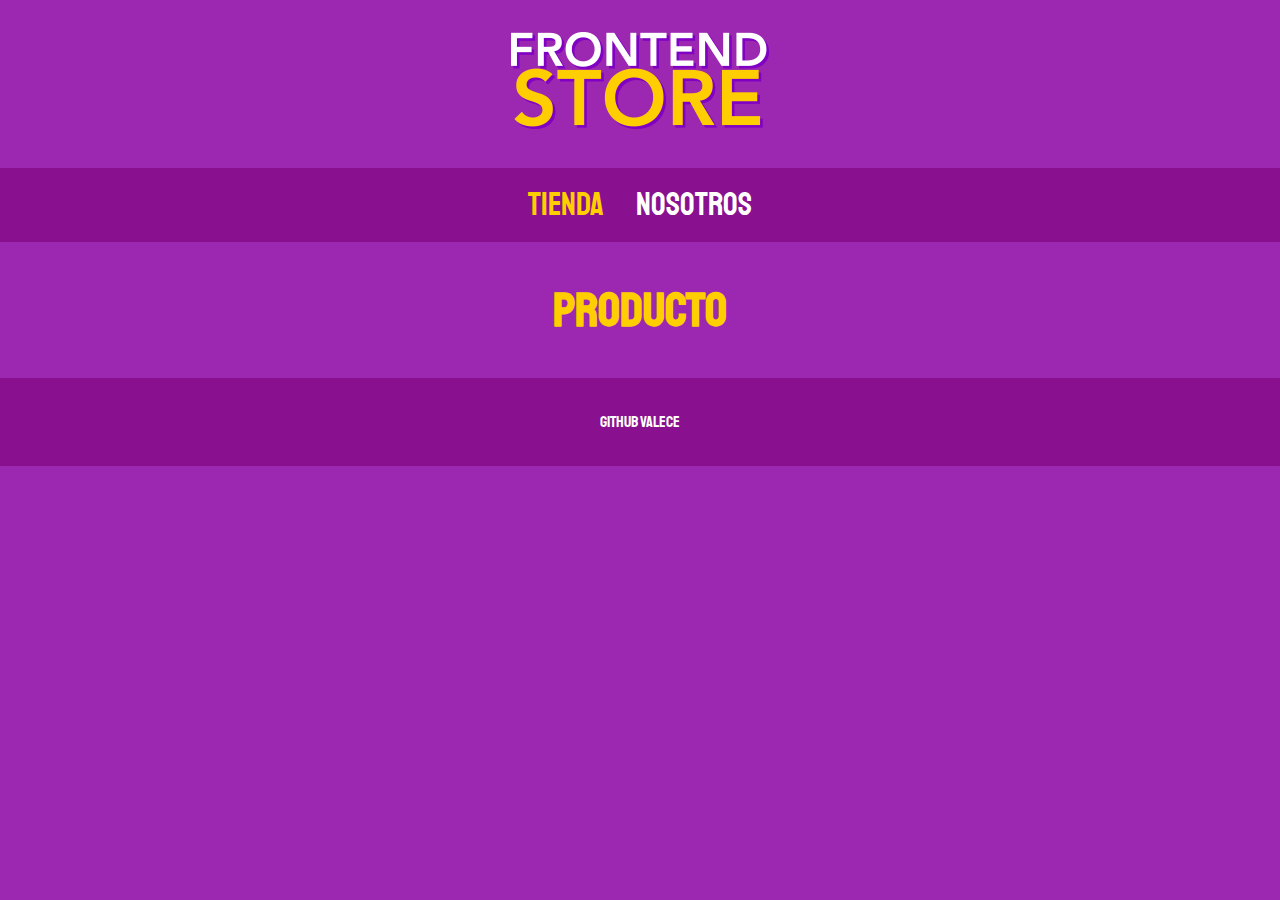
==== producto.html @ fff61d14 "Terminar main" ====
<!DOCTYPE html>
<html lang="en">
<head>
    <meta charset="UTF-8">
    <meta name="viewport" content="width=device-width, initial-scale=1.0">
    <title>Document</title>
    <!-- files css  -->
    <link rel="stylesheet" href="css/normalize.css">
    <link rel="stylesheet" href="css/app.css">
    <!-- font google -->
    <link rel="preconnect" href="https://fonts.googleapis.com">
    <link rel="preconnect" href="https://fonts.gstatic.com" crossorigin>
    <link href="https://fonts.googleapis.com/css2?family=Staatliches&display=swap" rel="stylesheet">
</head>
<body>
    <header class="header">
        <a href="index.html">
            <img class="header__logo" src="img/logo.png" alt="logo-tienda">
        </a>
    </header>
    <nav class="navbar">
        <a class="navbar__link navbar__link--active" href="./index.html">Tienda</a>
        <a class="navbar__link" href="./nosotros.html">Nosotros</a>
    </nav>
    <main>
        <h1>Producto</h1>
    </main>
    <footer class="footer">
        <p class="footer__text">Github Valece</p>
    </footer>
</body>
</html>
---- css/app.css ----
:root{
    --primario:#9c27b0;
    --primario2:#891190;
    --secundario:#ffce00;
    --secundario2:rgb(233,287,2);
}


*{
    /* margin: 0; padding: 0; */
    font-family: 'Staatliches', cursive;
    text-decoration: none;
    list-style: none;
}

html{
    box-sizing: border-box;
}
*,*::before,*::after{
    box-sizing: inherit;
}

/* GLOBALES */
body{
    background: var(--primario);
    font-size: 1rem;
    line-height: 1.5;
}
p{
    font-size: 1.2rem;
    color: #fff;
}
.container{
    max-width: 75rem;
    margin: 0 auto;
}
img{
    max-width: 100%;
}
h1,h2,h3{
    text-align: center;
    color: var(--secundario);
}
h1{
    font-size: 3rem;
    
}
h2{
    font-size: 3rem;
}
h3{
    font-size: 2rem;
}

/* HEADER */

.header{
    display: flex;
    justify-content: center;
}
.header__logo{
    margin: 2rem 0 ;
}

/* nav */

.navbar{
    background: var(--primario2);
    padding: .8rem 0;
    display: flex;
    justify-content: center;
    gap: 2rem;
}
.navbar__link{
    color: #fff;
    font-size: 2rem;
}
.navbar__link:hover{
    color: var(--secundario);
}
.navbar__link--active{
    color: var(--secundario);
}

/* footer */

.footer{
    background-color: var(--primario2);
    padding: 1rem 0;
    margin-top: 1rem;
}
.footer__text{
    text-align: center;
    font-size: 1rem;
}


.grid{
    display: grid;
    gap: 1.6rem;
    grid-template-columns: 1fr 1fr;
}
@media (min-width: 768px){
    .grid{
        grid-template-columns: repeat(3,1fr);
    }
}
/* product */

.product{
    background-color: var(--primario2);
    padding: 1rem;
}
.product__img{
    width: 100%;
}

.product__name{
    font-size: 3rem;
    margin: 1rem 0;
    text-align: center;
}
.product__price{
    font-size: 1.6rem;
    margin: 1rem 0;
    text-align: center;
    color: var(--secundario);
    line-height: 1.3;
}

.grafic{
    min-height: 18.75rem;
    background-repeat: no-repeat;
    background-size: cover;
    background-position: center;
}
.grafic--camisas{
    grid-row: 2/3;
    grid-column: 1/3;
    background-image: url("../img/grafico1.jpg");
}
.grafic--node{
    grid-column: 1/3;
    grid-row: 8/9;
    background-image: url("../img/grafico2.jpg");
}
@media (min-width: 768px){
    .grafic--node{
        grid-row: 5/6;
        grid-column: 2/4;
    }
}
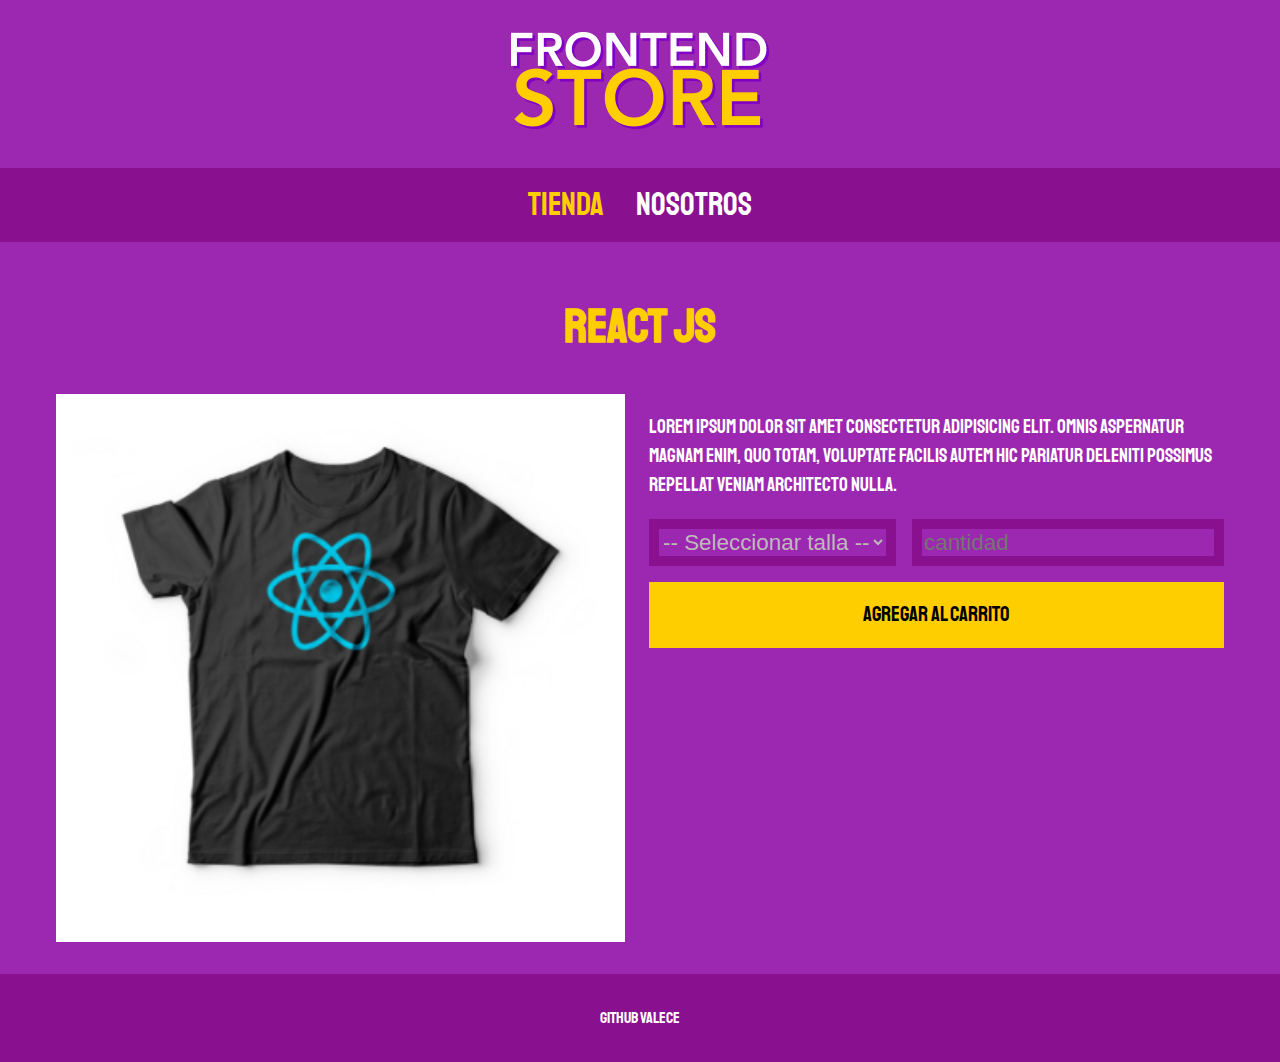
==== commit 2f881a38: "Terminar miniproyecto de repaso basico" ====
--- a/producto.html
+++ b/producto.html
@@ -22,8 +22,25 @@
         <a class="navbar__link navbar__link--active" href="./index.html">Tienda</a>
         <a class="navbar__link" href="./nosotros.html">Nosotros</a>
     </nav>
-    <main>
-        <h1>Producto</h1>
+    <main class="container">
+        <h1>React JS</h1>
+        <div class="camisa">
+            <img class="camisa__img" src="img/3.jpg" alt="imagen del producto">
+            <div class="camisa__content">
+                <p>Lorem ipsum dolor sit amet consectetur adipisicing elit. Omnis aspernatur magnam enim, quo totam, voluptate facilis autem hic pariatur deleniti possimus repellat veniam architecto nulla.</p>
+                <form class="form" action="">
+                    <select class="form__campo" name="" id="">
+                        <option value="" disabled selected>-- Seleccionar talla --</option>
+                        <option value="">Chica</option>
+                        <option value="">Mediana</option>
+                        <option value="">Grande</option>
+                    </select>
+                    <input class="form__campo" type="number" placeholder="cantidad" min="1">
+                    <input class="form__submit" type="submit" value="Agregar al carrito">
+                </form>
+            </div>
+        </div>
+
     </main>
     <footer class="footer">
         <p class="footer__text">Github Valece</p>
--- a/css/app.css
+++ b/css/app.css
@@ -33,9 +33,10 @@
 .container{
     max-width: 75rem;
     margin: 0 auto;
+    padding: 1rem;
 }
 img{
-    max-width: 100%;
+    width: 100%;
 }
 h1,h2,h3{
     text-align: center;
@@ -110,13 +111,17 @@
 .product{
     background-color: var(--primario2);
     padding: 1rem;
+    overflow: hidden;
+}
+.product:hover img{
+    scale: 105%;
+    background: rgba(0, 0, 0, 0.2);
 }
 .product__img{
     width: 100%;
 }
-
 .product__name{
-    font-size: 3rem;
+    font-size: 2rem;
     margin: 1rem 0;
     text-align: center;
 }
@@ -149,4 +154,86 @@
         grid-row: 5/6;
         grid-column: 2/4;
     }
+}
+
+/* nosotros */
+
+.nosotros{
+    display: grid;
+    grid-template-rows: 1fr auto;
+
+}
+@media (min-width: 768px){
+    .nosotros{
+        grid-template-columns: 1fr 1fr;
+        column-gap: 1.5rem;
+    }
+    .nosotros__img{
+        grid-column: 2/3;
+    }
+}
+.nosotros__content p{
+    font-weight: normal;
+    font-family: Arial, Helvetica, sans-serif;
+}
+.nosotros__img{
+    grid-row: 1/2;
+}
+.blocks{
+    padding: 0 1rem;
+    display: grid;
+    grid-template-columns: 1fr 1fr;
+    gap: 1.2rem;
+}
+.block{
+    text-align: center;
+}
+.block p{
+    font-family: Arial, Helvetica, sans-serif;
+}
+.block__title{
+    margin: 0;
+}
+.block img{
+    width: 100%;
+}
+@media (min-width: 768px){
+    .blocks{
+        grid-template-columns: repeat(4,1fr);
+    }
+}
+
+/* product */
+@media (min-width: 768px){
+    .camisa{
+        display: grid;
+        grid-template-columns: 1fr 1fr;
+        column-gap: 1.5rem;
+    }
+    
+}
+.form{
+    display:grid;
+    grid-template-columns: repeat(2,1fr);
+    gap: 1rem;
+}
+.form__submit{
+    font-size: 1.3rem;
+    background: var(--secundario);
+    border: none;
+    padding: 1.3rem;
+    cursor: pointer;
+    transition: background .3s ease;
+    grid-column: 1/3;
+}
+.form__submit:hover{
+    background: var(--secundario2);
+}
+
+.form__campo{
+    border: 10px solid var(--primario2);
+    background-color: transparent;
+    color: #bebaba;
+    font-size: 1.4rem;
+    font-family: Arial, Helvetica, sans-serif;
 }